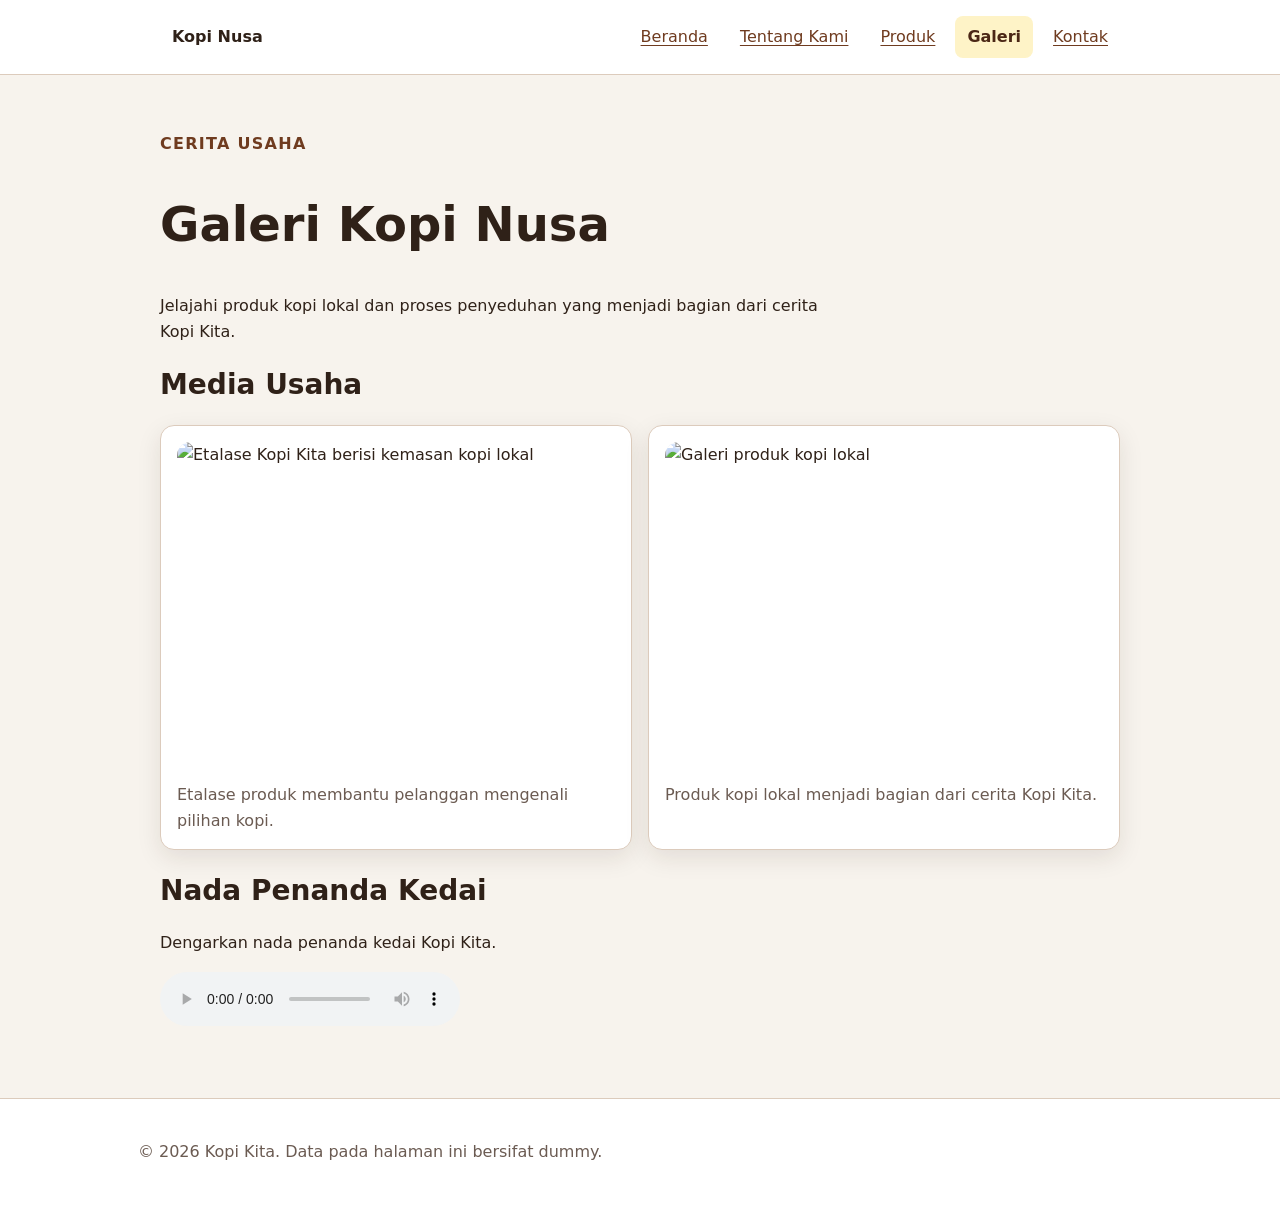
==== galeri.html @ db33be15 "feat: terapkan responsive mobile-first" ====
<!doctype html>
<html lang="id">
<head>
  <meta charset="utf-8">
  <!-- Pengaturan tampilan responsif -->
    <meta name="viewport" content="width=device-width, initial-scale=1" />
    
  <title>Galeri Kopi Nusa - Website UMKM</title>
  <link rel="stylesheet" href="css/style.css">
</head>
<body>
  <a class="skip-link" href="#konten">Lewati ke konten</a>

  <header class="site-header">
    <nav class="nav" aria-label="Navigasi utama">
      <a class="brand" href="index.html">Kopi Nusa</a>
      <ul>
        <li><a href="index.html">Beranda</a></li>
        <li><a href="tentang.html">Tentang Kami</a></li>
        <li><a href="produk.html">Produk</a></li>
        <li><a href="galeri.html" aria-current="page">Galeri</a></li>
        <li><a href="kontak.html">Kontak</a></li>
      </ul>
    </nav>
  </header>

  <main id="konten" class="page">
    <section aria-labelledby="galeri-title">
      <p class="eyebrow">Cerita Usaha</p>
      <h1 id="galeri-title">Galeri Kopi Nusa</h1>
      <p>
        Jelajahi produk kopi lokal dan proses penyeduhan
        yang menjadi bagian dari cerita Kopi Kita.
      </p>

      <h2>Media Usaha</h2>
      
      <div class="gallery-list">
       <figure class="media-card">
       <img
           src="gallery/kopi.webp"
      alt="Etalase Kopi Kita berisi kemasan kopi lokal"
      loading="lazy"
    >
    <figcaption>
      Etalase produk membantu pelanggan mengenali
      pilihan kopi.
    </figcaption>
  </figure>

  <figure class="media-card">
    <img
      src="gallery/img_FuVZ92o.jpg"
      alt="Galeri produk kopi lokal"
      loading="lazy"
    >
    <figcaption>
      Produk kopi lokal menjadi bagian dari
      cerita Kopi Kita.
    </figcaption>
  </figure>
</div>


      <h2>Nada Penanda Kedai</h2>
      <p id="audio-note">
        Dengarkan nada penanda kedai Kopi Kita.
      </p>
      <audio controls aria-describedby="audio-note"
        src="gallery/ssstik.io_1792070258257.mp3">
        Browser Anda tidak mendukung pemutar audio.
      </audio>
    </section>
  </main>

  <footer class="footer">
    <p>&copy; 2026 Kopi Kita. Data pada halaman ini bersifat dummy.</p>
  </footer>
</body>
</html>
---- css/style.css ----
:root {
  /* Color tokens */
  --color-primary: #6f3b1f;
  --color-primary-dark: #4b2e21;
  --color-primary-strong: #4b2715;
  --color-background: #f7f3ed;
  --color-surface: #ffffff;
  --color-surface-soft: #fff8f0;
  --color-text: #2f2118;
  --color-text-muted: #6b5b51;
  --color-muted: #6b5b52;
  --color-border: #dccbbc;
  --color-accent: #ffd166;
  --color-header: #ffffff;
  --color-focus: #1d4ed8;

  /* Spacing tokens */
  --space-1: 0.5rem;
  --space-2: 0.75rem;
  --space-3: 1rem;
  --space-4: 1.5rem;
  --space-5: 2rem;

  /* Radius tokens */
  --radius-sm: 0.5rem;
  --radius-md: 0.875rem;
  --radius-lg: 24px;
  --radius-pill: 999px;

  /* Shadow token */
  --shadow-card: 0 0.5rem 1.5rem rgb(47 33 24 / 0.1);
}

/* Box model */
*,
*::before,
*::after {
  box-sizing: border-box;
}

/* Base */
html {
  color-scheme: light;
  scroll-behavior: smooth;
  -webkit-text-size-adjust: 100%;
}

body {
  margin: 0;
  min-width: 0;
  color: var(--color-text);
  background: var(--color-background);
  font-family: system-ui, -apple-system, BlinkMacSystemFont,
    "Segoe UI", sans-serif;
  font-size: 1rem;
  line-height: 1.6;
}

/* Media responsif */
img,
video,
iframe,
svg {
  max-width: 100%;
}

img,
video {
  display: block;
  height: auto;
}

img {
  border-radius: var(--radius-md);
}

.profile-image {
  width: 100%;
  max-width: 420px;
  aspect-ratio: 4 / 3;
  object-fit: cover;
}

/* Elemen dengan teks panjang */
p,
li,
td,
th,
a,
button,
label {
  overflow-wrap: anywhere;
}

/* Links */
a {
  color: var(--color-primary);
  text-underline-offset: 0.2em;
}

a:hover {
  color: var(--color-primary-strong);
}

/* Skip link */
.skip-link {
  position: absolute;
  top: -5rem;
  left: var(--space-3);
  z-index: 1000;
  max-width: calc(100% - 2rem);
  padding: var(--space-2) var(--space-3);
  color: var(--color-surface);
  background: var(--color-text);
  border-radius: var(--radius-sm);
}

.skip-link:focus {
  top: var(--space-3);
}

/* Keyboard focus */
:focus-visible {
  outline: 3px solid var(--color-focus);
  outline-offset: 3px;
}

/* Header and footer */
.site-header,
.site-footer,
.footer {
  padding: var(--space-3) var(--space-4);
  background: var(--color-surface);
  border-bottom: 1px solid var(--color-border);
}

.site-header {
  position: sticky;
  top: 0;
  z-index: 100;
}

.site-footer,
.footer {
  margin-top: var(--space-5);
  padding: var(--space-4);
  color: var(--color-muted);
  text-align: center;
  border-top: 1px solid var(--color-border);
  border-bottom: 0;
}

/* Navigation and page layout */
.nav,
.page {
  width: min(100% - 2rem, 60rem);
  margin-inline: auto;
}

.page {
  min-width: 0;
  padding-block: clamp(1.5rem, 4vw, 2.5rem);
}

/* Navigation: mobile first */
.nav {
  display: flex;
  flex-direction: column;
  align-items: flex-start;
  gap: var(--space-3);
}

.brand {
  display: inline-block;
  margin-bottom: 0;
  color: var(--color-text);
  font-weight: 800;
  text-decoration: none;
}

.nav ul {
  display: flex;
  flex-direction: column;
  flex-wrap: wrap;
  gap: var(--space-1);
  width: 100%;
  padding: 0;
  margin: 0;
  list-style: none;
}

.nav li {
  min-width: 0;
  margin: 0;
}

.nav a {
  display: inline-block;
  max-width: 100%;
  padding: var(--space-1) var(--space-2);
  border-radius: var(--radius-sm);
}

.nav a[aria-current="page"] {
  color: var(--color-primary-strong);
  font-weight: 700;
  text-decoration: none;
  background: #fef3c7;
}

/* Hero */
.hero {
  display: grid;
  grid-template-columns: minmax(0, 1fr);
  gap: var(--space-4);
  min-width: 0;
  padding: var(--space-4);
  color: var(--color-surface);
  background: var(--color-primary);
  border-radius: var(--radius-md);
}

.hero .eyebrow {
  color: #fef3c7;
}

/* Headings */
h1,
h2,
h3 {
  line-height: 1.2;
  text-wrap: balance;
  overflow-wrap: anywhere;
}

h1 {
  font-size: clamp(2rem, 6vw, 3rem);
}

h2 {
  font-size: clamp(1.35rem, 3vw, 1.75rem);
}

/* Readability */
p,
li {
  max-width: 68ch;
}

.eyebrow {
  color: var(--color-primary);
  font-weight: 800;
  letter-spacing: 0.08em;
  text-transform: uppercase;
}

/* Price */
.price {
  color: var(--color-primary-strong);
  font-weight: 800;
}

/* Buttons */
.button,
button {
  display: inline-block;
  max-width: 100%;
  padding: var(--space-2) var(--space-3);
  color: var(--color-surface);
  font: inherit;
  font-weight: 700;
  text-align: center;
  text-decoration: none;
  cursor: pointer;
  background: var(--color-primary);
  border: 0;
  border-radius: var(--radius-sm);
}

.button:hover,
button:hover {
  color: var(--color-surface);
  background: var(--color-primary-strong);
}

/* Hero button */
.hero button {
  color: var(--color-text);
  background: #fef3c7;
}

.hero button:hover {
  color: var(--color-text);
  background: #fde68a;
}

/* Cards and forms */
.product-card,
.media-card,
form {
  min-width: 0;
  margin-block: var(--space-3);
  padding: var(--space-3);
  background: var(--color-surface);
  border: 1px solid var(--color-border);
  border-radius: var(--radius-md);
  box-shadow: var(--shadow-card);
}

/* Figures and captions */
figure {
  min-width: 0;
  margin-inline: 0;
  margin-bottom: var(--space-4);
}

figcaption,
caption {
  color: var(--color-muted);
}

figcaption {
  margin-top: var(--space-2);
}

/* Products */
.products {
  padding-left: 1.2rem;
}

/* Business information */
.business-info-section {
  min-width: 0;
  margin-top: var(--space-5);
  padding: var(--space-3);
  background: var(--color-surface);
  border-radius: var(--radius-lg);
  box-shadow: var(--shadow-card);
}

.business-info {
  display: flex;
  flex-wrap: wrap;
  gap: var(--space-4);
  min-width: 0;
}

.info-card {
  flex: 1 1 240px;
  min-width: 0;
  padding: var(--space-3);
  background: var(--color-surface-soft);
  border-radius: var(--radius-md);
  box-shadow: var(--shadow-card);
}

.info-card h3 {
  margin-top: 0;
  color: var(--color-primary);
}

.info-card p {
  margin-bottom: var(--space-2);
}

/* Tables */
table {
  width: 100%;
  border-collapse: collapse;
}

caption {
  margin-bottom: var(--space-2);
  font-weight: 700;
  text-align: left;
}

th,
td {
  padding: var(--space-2);
  text-align: left;
  border: 1px solid var(--color-border);
}

th {
  background: var(--color-surface-soft);
}

/* Responsive table wrapper */
.table-scroll {
  width: 100%;
  max-width: 100%;
  min-width: 0;
  overflow-x: auto;
  -webkit-overflow-scrolling: touch;
  border-radius: var(--radius-md);
}

.table-scroll:focus-visible {
  outline: 3px solid var(--color-focus);
  outline-offset: 3px;
}

.table-scroll table {
  width: 100%;
  min-width: 40rem;
  margin-block: 0;
  background: var(--color-surface);
  border: 1px solid var(--color-border);
  border-radius: var(--radius-md);
  box-shadow: var(--shadow-card);
}

/* Forms */
form,
pre {
  min-width: 0;
  padding: var(--space-3);
  background: var(--color-surface);
  border: 1px solid var(--color-border);
  border-radius: var(--radius-md);
  box-shadow: var(--shadow-card);
}

.field {
  min-width: 0;
  margin-bottom: var(--space-3);
}

.field label,
legend {
  display: block;
  margin-bottom: var(--space-1);
  font-weight: 700;
}

.field input,
.field select,
.field textarea {
  display: block;
  width: 100%;
  min-width: 0;
  max-width: 100%;
  padding: var(--space-2);
  color: var(--color-text);
  font: inherit;
  background: var(--color-surface);
  border: 1px solid var(--color-border);
  border-radius: var(--radius-sm);
}

input[type="radio"],
input[type="checkbox"] {
  width: auto;
  accent-color: var(--color-primary);
}

fieldset {
  min-width: 0;
  margin: 0 0 var(--space-3);
  padding: var(--space-3);
  border: 1px solid var(--color-border);
  border-radius: var(--radius-sm);
}

fieldset label {
  display: block;
  margin-bottom: var(--space-1);
}

#preview-form {
  min-width: 0;
  overflow-wrap: anywhere;
  padding: var(--space-3);
  white-space: pre-wrap;
  background: var(--color-surface);
  border: 1px solid var(--color-border);
  border-radius: var(--radius-sm);
}

/* Gallery: mobile first */
.gallery-list,
.gallery-grid {
  display: grid;
  grid-template-columns: minmax(0, 1fr);
  gap: var(--space-3);
  min-width: 0;
}

.media-card {
  min-width: 0;
  margin: 0;
  padding: var(--space-3);
}

.media-card img {
  width: 100%;
  aspect-ratio: 4 / 3;
  object-fit: cover;
  border-radius: var(--radius-md);
}

.media-card figcaption {
  margin-top: var(--space-2);
  color: var(--color-muted);
}

/* Product grid: mobile first */
.product-grid {
  display: grid;
  grid-template-columns: minmax(0, 1fr);
  align-items: stretch;
  gap: var(--space-3);
  min-width: 0;
  margin-top: var(--space-4);
}

.product-grid .product-item {
  position: relative;
  display: flex;
  flex-direction: column;
  min-width: 0;
  margin: 0;
  padding: var(--space-4);
  background: var(--color-surface);
  border: 1px solid var(--color-border);
  border-radius: var(--radius-md);
  box-shadow: none;
}

.product-item h2 {
  margin: 0 0 var(--space-3);
  padding-right: var(--space-3);
  color: var(--color-text);
  font-size: clamp(1.2rem, 3vw, 1.5rem);
  line-height: 1.3;
}

.product-item p {
  margin: 0 0 var(--space-3);
}

.product-card-footer {
  display: flex;
  align-items: center;
  justify-content: space-between;
  flex-wrap: wrap;
  gap: var(--space-2);
  min-width: 0;
  margin-top: auto;
  padding-top: var(--space-2);
}

.product-item .price {
  color: var(--color-text);
  font-size: 1.125rem;
}

.product-item .button-detail {
  display: inline-block;
  padding: var(--space-2) var(--space-3);
  color: var(--color-primary);
  background: transparent;
  border: 1px solid var(--color-primary);
  border-radius: var(--radius-sm);
  text-decoration: none;
  white-space: normal;
}

.product-item .button-detail:hover {
  color: var(--color-surface);
  background: var(--color-primary);
}

.product-badge {
  position: absolute;
  top: var(--space-2);
  right: var(--space-2);
  max-width: calc(100% - 2rem);
  padding: 0.25rem 0.65rem;
  color: var(--color-text);
  background: var(--color-accent);
  border-radius: var(--radius-pill);
  font-size: 0.875rem;
  font-weight: 800;
}

/* Section spacing */
#konten section + section {
  margin-top: var(--space-5);
}

/* Audio */
audio {
  display: block;
  max-width: 100%;
}

/* Breakpoint 1: navigasi dan galeri
   Gejala: navigasi bertumpuk dan galeri terlalu sempit.
   Hasil: navigasi dapat berjajar dan galeri memiliki 2 kolom. */
@media (min-width: 42rem) {
  .nav ul {
    flex-direction: row;
    width: auto;
  }

  .gallery-list,
  .gallery-grid {
    grid-template-columns: repeat(2, minmax(0, 1fr));
  }
}

/* Breakpoint 2: kartu dan hero
   Gejala: ruang horizontal mulai cukup untuk dua kolom.
   Hasil: hero dan kartu produk memanfaatkan lebar layar. */
@media (min-width: 48rem) {
  .hero {
    grid-template-columns: minmax(0, 1.2fr) minmax(0, 0.8fr);
    padding: var(--space-5);
  }

  .product-grid {
    grid-template-columns: repeat(2, minmax(0, 1fr));
  }

  .business-info-section {
    padding: var(--space-4);
  }
}

/* Breakpoint 3: desktop lebar */
@media (min-width: 60rem) {
  .nav {
    flex-direction: row;
    align-items: center;
    justify-content: space-between;
  }

  .product-grid {
    grid-template-columns: repeat(3, minmax(0, 1fr));
  }
}

/* Layar sempit dan ponsel */
@media (max-width: 600px) {
  .site-header,
  .site-footer,
  .footer {
    padding-inline: var(--space-2);
  }

  .hero {
    padding: var(--space-3);
  }

  .business-info-section {
    padding: var(--space-3);
  }

  .info-card {
    flex-basis: 100%;
  }

  th,
  td {
    padding: var(--space-1);
  }
}

/* Reduced motion accessibility */
@media (prefers-reduced-motion: reduce) {
  html {
    scroll-behavior: auto;
  }

  *,
  *::before,
  *::after {
    animation-duration: 0.01ms !important;
    animation-iteration-count: 1 !important;
    transition-duration: 0.01ms !important;
  }
}

/* Mencegah elemen anak melampaui lebar parent */
body {
  min-width: 0;
}

.page {
  width: min(100% - 2rem, 60rem);
  padding-block: clamp(1.5rem, 4vw, 2.5rem);
}

img,
video,
iframe {
  max-width: 100%;
}

img {
  height: auto;
}

/* Ukuran teks fluida */
h1 {
  font-size: clamp(2rem, 5vw + 0.5rem, 3rem);
}

.product-item h2 {
  font-size: clamp(1.15rem, 1.5vw + 0.75rem, 1.5rem);
}

/* Hero: satu kolom secara default */
.hero {
  display: grid;
  grid-template-columns: minmax(0, 1fr);
  gap: var(--space-4);
  min-width: 0;
}

.hero-content,
.hero-media {
  min-width: 0;
}

.hero-media img {
  display: block;
  width: 100%;
  aspect-ratio: 4 / 3;
  object-fit: cover;
}

/* Grid produk: satu kolom di layar sempit */
.product-grid {
  grid-template-columns: minmax(0, 1fr);
}

.product-item {
  min-width: 0;
  overflow-wrap: anywhere;
}

.product-item .product-card-footer {
  min-width: 0;
}

/* Galeri menggunakan nama class dari HTML */
.gallery-list {
  display: grid;
  grid-template-columns: minmax(0, 1fr);
  gap: var(--space-3);
}

.media-card {
  min-width: 0;
}

.media-card img {
  display: block;
  width: 100%;
  aspect-ratio: 4 / 3;
  height: auto;
  object-fit: cover;
}

/* Tabel hanya scroll di area tabel, bukan seluruh halaman */
.table-scroll {
  width: 100%;
  max-width: 100%;
  min-width: 0;
  overflow-x: auto;
  overscroll-behavior-x: contain;
  -webkit-overflow-scrolling: touch;
}

.table-scroll table {
  width: 100%;
  min-width: 40rem;
  margin-block: 0;
}

/* Form tidak boleh melampaui layar */
form,
fieldset,
.field,
.field input,
.field select,
.field textarea,
#preview-form {
  min-width: 0;
  max-width: 100%;
}

.field input,
.field select,
.field textarea {
  width: 100%;
}

#preview-form {
  overflow-wrap: anywhere;
}

/* Breakpoint 1: navigasi dan galeri mulai melebar */
@media (min-width: 42rem) {
  .nav {
    align-items: flex-start;
  }

  .nav ul {
    flex-direction: row;
  }

  .gallery-list {
    grid-template-columns: repeat(2, minmax(0, 1fr));
  }
}

/* Breakpoint 2: hero dan produk untuk layar medium */
@media (min-width: 48rem) {
  .hero {
    grid-template-columns: minmax(0, 1.2fr) minmax(0, 0.8fr);
    align-items: center;
  }

  .product-grid {
    grid-template-columns: repeat(2, minmax(0, 1fr));
  }
}

/* Breakpoint 3: navigasi dan produk untuk layar lebar */
@media (min-width: 60rem) {
  .nav {
    flex-direction: row;
    align-items: center;
    justify-content: space-between;
  }

  .product-grid {
    grid-template-columns: repeat(3, minmax(0, 1fr));
  }
}

/* Tetap nyaman pada layar kecil dan orientasi landscape */
@media (max-width: 26rem) {
  .site-header {
    padding-inline: 0.5rem;
  }

  .nav,
  .page {
    width: min(100% - 1rem, 60rem);
  }

  .product-grid .product-item {
    padding: var(--space-3);
  }

  .product-badge {
    max-width: calc(100% - 1rem);
    overflow-wrap: anywhere;
  }

  th,
  td {
    padding: 0.4rem;
  }
}

/* Aksesibilitas: kurangi animasi jika diminta pengguna */
@media (prefers-reduced-motion: reduce) {
  html {
    scroll-behavior: auto;
  }

  *,
  *::before,
  *::after {
    animation-duration: 0.01ms !important;
    animation-iteration-count: 1 !important;
    transition-duration: 0.01ms !important;
  }
}
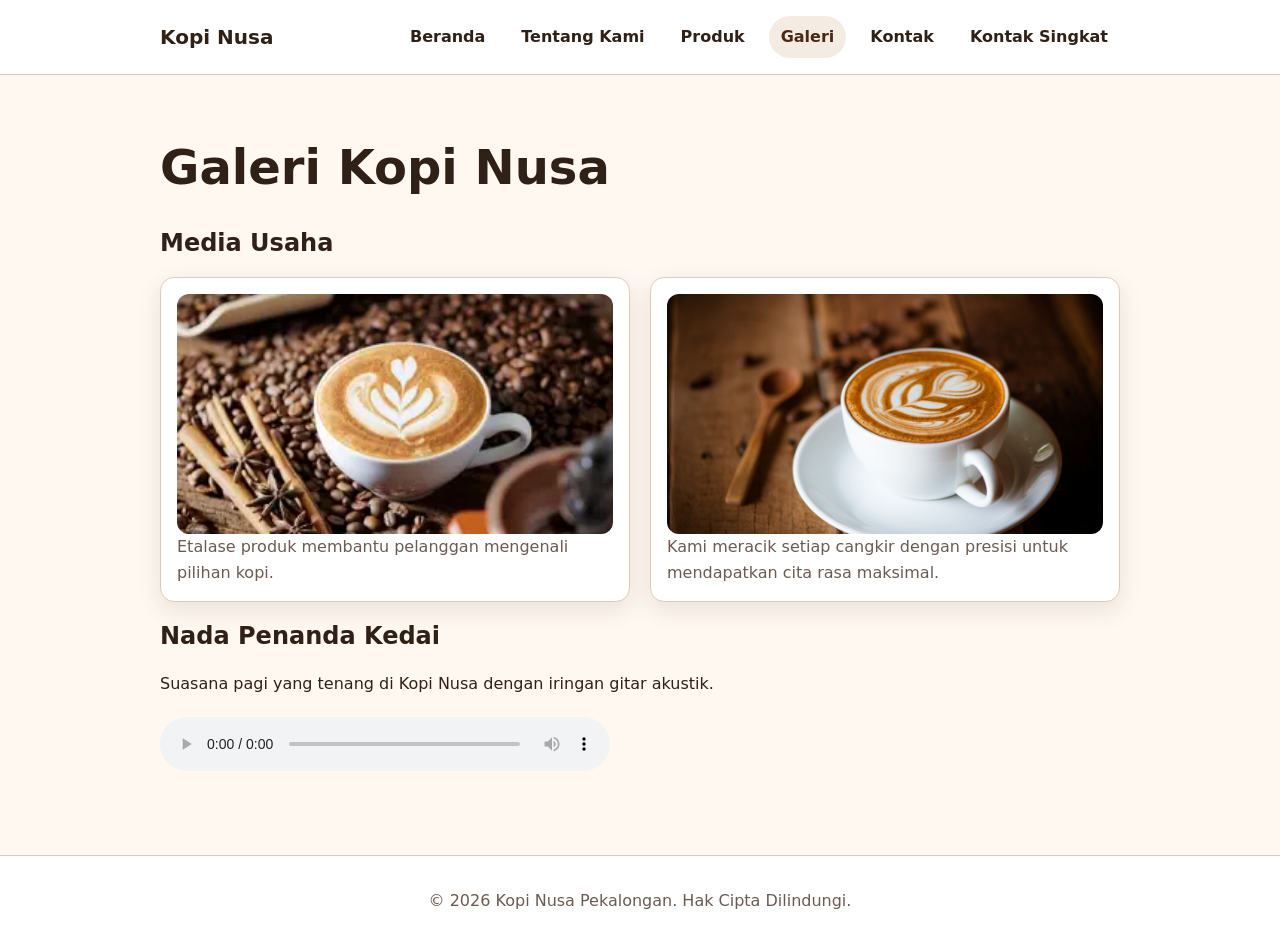
==== commit 551d1fad: "Update website Kopi Nusa" ====
--- a/galeri.html
+++ b/galeri.html
@@ -1,80 +1,143 @@
+
 <!doctype html>
 <html lang="id">
 <head>
-  <meta charset="utf-8">
-  <!-- Pengaturan tampilan responsif -->
-    <meta name="viewport" content="width=device-width, initial-scale=1" />
-    
+  <meta charset="utf-8" />
+  <meta name="viewport" content="width=device-width, initial-scale=1" />
+
   <title>Galeri Kopi Nusa - Website UMKM</title>
-  <link rel="stylesheet" href="css/style.css">
+
+  <link rel="stylesheet" href="css/style.css" />
+  <script src="js/app.js" defer></script>
 </head>
+
 <body>
-  <a class="skip-link" href="#konten">Lewati ke konten</a>
 
+  <a class="skip-link" href="#konten">
+    Lewati ke konten utama
+  </a>
+
+  <!-- HEADER -->
   <header class="site-header">
     <nav class="nav" aria-label="Navigasi utama">
+
       <a class="brand" href="index.html">Kopi Nusa</a>
-      <ul>
+
+      <input
+        type="checkbox"
+        id="nav-toggle"
+        class="nav-toggle-input"
+        aria-controls="menu-utama"
+      />
+
+      <label for="nav-toggle" class="nav-toggle-label">
+        <span class="nav-toggle-icon" aria-hidden="true"></span>
+        <span>Menu</span>
+      </label>
+
+      <ul id="menu-utama" class="nav-links">
         <li><a href="index.html">Beranda</a></li>
         <li><a href="tentang.html">Tentang Kami</a></li>
         <li><a href="produk.html">Produk</a></li>
-        <li><a href="galeri.html" aria-current="page">Galeri</a></li>
+        <li>
+          <a href="galeri.html" aria-current="page" class="active">
+            Galeri
+          </a>
+        </li>
         <li><a href="kontak.html">Kontak</a></li>
+        <li><a href="index.html#kontak">Kontak Singkat</a></li>
       </ul>
+
     </nav>
   </header>
 
+  <!-- KONTEN UTAMA -->
   <main id="konten" class="page">
-    <section aria-labelledby="galeri-title">
-      <p class="eyebrow">Cerita Usaha</p>
-      <h1 id="galeri-title">Galeri Kopi Nusa</h1>
-      <p>
-        Jelajahi produk kopi lokal dan proses penyeduhan
-        yang menjadi bagian dari cerita Kopi Kita.
+
+    <h1>Galeri Kopi Nusa</h1>
+
+    <!-- GALERI FOTO -->
+    <section aria-labelledby="media-title">
+
+      <h2 id="media-title">Media Usaha</h2>
+
+      <div class="gallery-grid">
+
+        <figure class="media-card">
+
+          <img
+            src="gallery/kopi.webp"
+            width="1024"
+            height="683"
+            loading="lazy"
+            alt="Etalase Kopi Nusa berisi kemasan kopi lokal"
+          />
+
+          <figcaption>
+            Etalase produk membantu pelanggan mengenali pilihan kopi.
+          </figcaption>
+
+        </figure>
+
+        <figure class="media-card">
+
+          <img
+            src="gallery/img_FuVZ92o.jpg"
+            width="2576"
+            height="1719"
+            loading="lazy"
+            alt="Barista sedang menyiapkan alat seduh manual V60"
+          />
+
+          <figcaption>
+            Kami meracik setiap cangkir dengan presisi
+            untuk mendapatkan cita rasa maksimal.
+          </figcaption>
+
+        </figure>
+
+      </div>
+
+    </section>
+
+    <!-- AUDIO -->
+    <section aria-labelledby="audio-title">
+
+      <h2 id="audio-title">Nada Penanda Kedai</h2>
+
+      <p id="audio-note">
+        Suasana pagi yang tenang di Kopi Nusa
+        dengan iringan gitar akustik.
       </p>
 
-      <h2>Media Usaha</h2>
-      
-      <div class="gallery-list">
-       <figure class="media-card">
-       <img
-           src="gallery/kopi.webp"
-      alt="Etalase Kopi Kita berisi kemasan kopi lokal"
-      loading="lazy"
-    >
-    <figcaption>
-      Etalase produk membantu pelanggan mengenali
-      pilihan kopi.
-    </figcaption>
-  </figure>
+      <div class="audio-player">
 
-  <figure class="media-card">
-    <img
-      src="gallery/img_FuVZ92o.jpg"
-      alt="Galeri produk kopi lokal"
-      loading="lazy"
-    >
-    <figcaption>
-      Produk kopi lokal menjadi bagian dari
-      cerita Kopi Kita.
-    </figcaption>
-  </figure>
-</div>
+        <audio
+          controls
+          preload="metadata"
+          aria-describedby="audio-note"
+        >
+          <source
+            src="gallery/ssstik.io_1792070258257.mp3"
+            type="audio/mpeg"
+          />
 
+          Browser Anda tidak mendukung pemutar audio.
+        </audio>
 
-      <h2>Nada Penanda Kedai</h2>
-      <p id="audio-note">
-        Dengarkan nada penanda kedai Kopi Kita.
-      </p>
-      <audio controls aria-describedby="audio-note"
-        src="gallery/ssstik.io_1792070258257.mp3">
-        Browser Anda tidak mendukung pemutar audio.
-      </audio>
+      </div>
+
     </section>
+
   </main>
 
-  <footer class="footer">
-    <p>&copy; 2026 Kopi Kita. Data pada halaman ini bersifat dummy.</p>
+  <!-- FOOTER -->
+  <footer class="site-footer">
+    <p>
+      &copy; 2026 Kopi Nusa Pekalongan.
+      Hak Cipta Dilindungi.
+    </p>
   </footer>
+
 </body>
 </html>
--- a/css/style.css
+++ b/css/style.css
@@ -1,156 +1,117 @@
 :root {
-  /* Color tokens */
   --color-primary: #6f3b1f;
-  --color-primary-dark: #4b2e21;
   --color-primary-strong: #4b2715;
-  --color-background: #f7f3ed;
+  --color-text: #2f2118;
+  --color-muted: #6b5b52;
   --color-surface: #ffffff;
   --color-surface-soft: #fff8f0;
-  --color-text: #2f2118;
-  --color-text-muted: #6b5b51;
-  --color-muted: #6b5b52;
   --color-border: #dccbbc;
+  --color-focus: #1d4ed8;
+
   --color-accent: #ffd166;
-  --color-header: #ffffff;
-  --color-focus: #1d4ed8;
-
-  /* Spacing tokens */
+  --color-accent-strong: #ffb703;
+  --color-accent-soft: #fef3c7;
+  --color-tint: #f4ebe2;
+  --color-tint-strong: #ebdfd2;
+  --color-on-accent: #2f2118;
+
   --space-1: 0.5rem;
   --space-2: 0.75rem;
   --space-3: 1rem;
   --space-4: 1.5rem;
   --space-5: 2rem;
 
-  /* Radius tokens */
   --radius-sm: 0.5rem;
   --radius-md: 0.875rem;
-  --radius-lg: 24px;
+  --radius-lg: 1.5rem;
   --radius-pill: 999px;
-
-  /* Shadow token */
   --shadow-card: 0 0.5rem 1.5rem rgb(47 33 24 / 0.1);
 }
 
-/* Box model */
 *,
 *::before,
 *::after {
   box-sizing: border-box;
 }
 
-/* Base */
 html {
   color-scheme: light;
-  scroll-behavior: smooth;
-  -webkit-text-size-adjust: 100%;
 }
 
 body {
   margin: 0;
-  min-width: 0;
   color: var(--color-text);
-  background: var(--color-background);
-  font-family: system-ui, -apple-system, BlinkMacSystemFont,
-    "Segoe UI", sans-serif;
+  background: var(--color-surface-soft);
+  font-family: system-ui, -apple-system, BlinkMacSystemFont, "Segoe UI", sans-serif;
   font-size: 1rem;
   line-height: 1.6;
 }
 
-/* Media responsif */
-img,
-video,
-iframe,
-svg {
+img {
   max-width: 100%;
-}
-
-img,
-video {
-  display: block;
   height: auto;
 }
 
-img {
-  border-radius: var(--radius-md);
-}
-
-.profile-image {
-  width: 100%;
-  max-width: 420px;
-  aspect-ratio: 4 / 3;
-  object-fit: cover;
-}
-
-/* Elemen dengan teks panjang */
-p,
-li,
-td,
-th,
-a,
-button,
-label {
-  overflow-wrap: anywhere;
-}
-
-/* Links */
 a {
   color: var(--color-primary);
-  text-underline-offset: 0.2em;
 }
 
 a:hover {
   color: var(--color-primary-strong);
 }
 
-/* Skip link */
+audio {
+  max-width: 100%;
+}
+
+:focus-visible {
+  outline: 3px solid var(--color-focus);
+  outline-offset: 3px;
+}
+
+.hero :focus-visible {
+  outline-color: var(--color-accent);
+}
+
 .skip-link {
   position: absolute;
   top: -5rem;
   left: var(--space-3);
-  z-index: 1000;
-  max-width: calc(100% - 2rem);
+  z-index: 100;
   padding: var(--space-2) var(--space-3);
   color: var(--color-surface);
+  font-weight: 700;
+  text-decoration: none;
   background: var(--color-text);
-  border-radius: var(--radius-sm);
 }
 
 .skip-link:focus {
   top: var(--space-3);
 }
 
-/* Keyboard focus */
-:focus-visible {
-  outline: 3px solid var(--color-focus);
-  outline-offset: 3px;
-}
-
-/* Header and footer */
 .site-header,
-.site-footer,
-.footer {
+footer {
   padding: var(--space-3) var(--space-4);
   background: var(--color-surface);
   border-bottom: 1px solid var(--color-border);
 }
 
-.site-header {
-  position: sticky;
-  top: 0;
-  z-index: 100;
-}
-
-.site-footer,
-.footer {
+footer {
   margin-top: var(--space-5);
-  padding: var(--space-4);
   color: var(--color-muted);
   text-align: center;
   border-top: 1px solid var(--color-border);
   border-bottom: 0;
 }
 
-/* Navigation and page layout */
+footer p {
+  margin-inline: auto;
+}
+
+.site-header {
+  padding-inline: 0;
+}
+
 .nav,
 .page {
   width: min(100% - 2rem, 60rem);
@@ -158,79 +119,147 @@
 }
 
 .page {
-  min-width: 0;
-  padding-block: clamp(1.5rem, 4vw, 2.5rem);
-}
-
-/* Navigation: mobile first */
+  padding-block: var(--space-5);
+}
+
 .nav {
   display: flex;
-  flex-direction: column;
-  align-items: flex-start;
+  flex-wrap: wrap;
   gap: var(--space-3);
+  align-items: center;
+  justify-content: space-between;
 }
 
 .brand {
   display: inline-block;
   margin-bottom: 0;
   color: var(--color-text);
+  font-size: 1.25rem;
   font-weight: 800;
   text-decoration: none;
 }
 
 .nav ul {
-  display: flex;
+  display: none;
   flex-direction: column;
-  flex-wrap: wrap;
-  gap: var(--space-1);
-  width: 100%;
+  flex-basis: 100%;
+  gap: var(--space-2);
   padding: 0;
   margin: 0;
   list-style: none;
 }
 
+.nav-toggle-input {
+  position: absolute;
+  width: 1px;
+  height: 1px;
+  margin: -1px;
+  overflow: hidden;
+  clip-path: inset(50%);
+  white-space: nowrap;
+}
+
+.nav-toggle-label {
+  display: inline-flex;
+  align-items: center;
+  gap: var(--space-2);
+  min-height: 2.75rem;
+  padding: var(--space-1) var(--space-3);
+  color: var(--color-text);
+  font-weight: 700;
+  cursor: pointer;
+  background: var(--color-surface-soft);
+  border: 1px solid var(--color-border);
+  border-radius: var(--radius-pill);
+}
+
+.nav-toggle-label:hover,
+.nav-toggle-input:checked + .nav-toggle-label {
+  background: var(--color-tint);
+}
+
+.nav-toggle-input:focus-visible + .nav-toggle-label {
+  outline: 3px solid var(--color-focus);
+  outline-offset: 3px;
+}
+
+.nav-toggle-input:checked ~ .nav-links {
+  display: flex;
+}
+
+.nav-toggle-icon,
+.nav-toggle-icon::before,
+.nav-toggle-icon::after {
+  display: block;
+  width: 1.25rem;
+  height: 2px;
+  background: currentcolor;
+  border-radius: 2px;
+}
+
+.nav-toggle-icon {
+  position: relative;
+}
+
+.nav-toggle-icon::before,
+.nav-toggle-icon::after {
+  position: absolute;
+  left: 0;
+  content: "";
+}
+
+.nav-toggle-icon::before {
+  top: -0.4rem;
+}
+
+.nav-toggle-icon::after {
+  top: 0.4rem;
+}
+
+.nav-toggle-input:checked + .nav-toggle-label .nav-toggle-icon {
+  background: transparent;
+}
+
+.nav-toggle-input:checked + .nav-toggle-label .nav-toggle-icon::before {
+  top: 0;
+  transform: rotate(45deg);
+}
+
+.nav-toggle-input:checked + .nav-toggle-label .nav-toggle-icon::after {
+  top: 0;
+  transform: rotate(-45deg);
+}
+
 .nav li {
-  min-width: 0;
+  display: inline-block;
   margin: 0;
 }
 
-.nav a {
+.nav ul a {
   display: inline-block;
-  max-width: 100%;
   padding: var(--space-1) var(--space-2);
+  color: var(--color-text);
+  font-weight: 700;
+  text-decoration: none;
   border-radius: var(--radius-sm);
+}
+
+.nav ul a:hover {
+  color: var(--color-primary-strong);
+  background: var(--color-surface-soft);
 }
 
 .nav a[aria-current="page"] {
   color: var(--color-primary-strong);
-  font-weight: 700;
-  text-decoration: none;
-  background: #fef3c7;
-}
-
-/* Hero */
-.hero {
-  display: grid;
-  grid-template-columns: minmax(0, 1fr);
-  gap: var(--space-4);
-  min-width: 0;
-  padding: var(--space-4);
-  color: var(--color-surface);
-  background: var(--color-primary);
-  border-radius: var(--radius-md);
-}
-
-.hero .eyebrow {
-  color: #fef3c7;
-}
-
-/* Headings */
+  background: var(--color-tint);
+  border-radius: var(--radius-pill);
+}
+
 h1,
 h2,
 h3 {
   line-height: 1.2;
   text-wrap: balance;
-  overflow-wrap: anywhere;
 }
 
 h1 {
@@ -238,38 +267,55 @@
 }
 
 h2 {
-  font-size: clamp(1.35rem, 3vw, 1.75rem);
-}
-
-/* Readability */
+  font-size: 1.5rem;
+}
+
+h3 {
+  font-size: 1.25rem;
+}
+
 p,
 li {
   max-width: 68ch;
 }
 
 .eyebrow {
+  margin: 0 0 var(--space-1);
   color: var(--color-primary);
   font-weight: 800;
   letter-spacing: 0.08em;
   text-transform: uppercase;
 }
 
-/* Price */
-.price {
-  color: var(--color-primary-strong);
-  font-weight: 800;
-}
-
-/* Buttons */
-.button,
-button {
+.hero {
+  margin-bottom: var(--space-5);
+  padding: clamp(var(--space-3), 4vw, var(--space-5));
+  color: var(--color-surface);
+  background: var(--color-primary);
+  border-radius: var(--radius-lg);
+  display: grid;
+  grid-template-columns: 1fr;
+  gap: var(--space-4);
+  align-items: center;
+}
+
+.hero .eyebrow {
+  color: var(--color-accent);
+}
+
+.hero-image {
+  width: 100%;
+  margin-bottom: 0;
+  border-radius: var(--radius-md);
+}
+
+button,
+.button {
   display: inline-block;
-  max-width: 100%;
   padding: var(--space-2) var(--space-3);
   color: var(--color-surface);
   font: inherit;
   font-weight: 700;
-  text-align: center;
   text-decoration: none;
   cursor: pointer;
   background: var(--color-primary);
@@ -277,28 +323,37 @@
   border-radius: var(--radius-sm);
 }
 
-.button:hover,
-button:hover {
+button:hover,
+.button:hover {
   color: var(--color-surface);
   background: var(--color-primary-strong);
 }
 
-/* Hero button */
 .hero button {
-  color: var(--color-text);
-  background: #fef3c7;
+  color: var(--color-on-accent);
+  background: var(--color-accent);
 }
 
 .hero button:hover {
-  color: var(--color-text);
-  background: #fde68a;
-}
-
-/* Cards and forms */
+  color: var(--color-on-accent);
+  background: var(--color-accent-strong);
+}
+
+.promo-text {
+  display: none;
+  margin-top: var(--space-4);
+  padding: var(--space-3) var(--space-4);
+  color: var(--color-on-accent);
+  font-weight: 700;
+  background: var(--color-accent);
+  border-radius: var(--radius-sm);
+}
+
+.info-card,
+.media-card,
 .product-card,
-.media-card,
+table,
 form {
-  min-width: 0;
   margin-block: var(--space-3);
   padding: var(--space-3);
   background: var(--color-surface);
@@ -307,11 +362,32 @@
   box-shadow: var(--shadow-card);
 }
 
-/* Figures and captions */
+.info-card {
+  padding: var(--space-4);
+  border-top: 0.4rem solid var(--color-accent);
+  border-radius: var(--radius-lg);
+}
+
+.info-card h3 {
+  margin-top: 0;
+  color: var(--color-primary);
+}
+
+.info-card p {
+  margin-bottom: var(--space-1);
+}
+
+.products {
+  padding-left: 1.2rem;
+  margin-bottom: var(--space-5);
+}
+
 figure {
-  min-width: 0;
   margin-inline: 0;
-  margin-bottom: var(--space-4);
+}
+
+.media-card img {
+  border-radius: var(--radius-sm);
 }
 
 figcaption,
@@ -319,54 +395,75 @@
   color: var(--color-muted);
 }
 
-figcaption {
-  margin-top: var(--space-2);
-}
-
-/* Products */
-.products {
-  padding-left: 1.2rem;
-}
-
-/* Business information */
-.business-info-section {
-  min-width: 0;
-  margin-top: var(--space-5);
-  padding: var(--space-3);
-  background: var(--color-surface);
-  border-radius: var(--radius-lg);
-  box-shadow: var(--shadow-card);
-}
-
-.business-info {
+.product-grid,
+.gallery-grid {
+  display: grid;
+  grid-template-columns: 1fr;
+  gap: var(--space-3);
+}
+
+.product-card {
+  position: relative;
   display: flex;
+  flex-direction: column;
+  gap: var(--space-2);
+  padding-inline: max(var(--space-3), 2vw);
+  padding-top: calc(var(--space-5) + var(--space-2));
+}
+
+.product-card h3,
+.product-card p {
+  margin-block: 0;
+}
+
+.product-grid .product-card,
+.gallery-grid .media-card {
+  margin-block: 0;
+}
+
+.product-badge {
+  position: absolute;
+  inset-block-start: var(--space-2);
+  inset-inline-end: var(--space-2);
+  padding: 0.25rem var(--space-2);
+  color: var(--color-primary-strong);
+  font-size: 0.875rem;
+  font-weight: 800;
+  background: var(--color-accent-soft);
+  border-radius: var(--radius-pill);
+}
+
+.price {
+  font-weight: 700;
+  color: var(--color-primary);
+}
+
+.card-actions {
+  display: flex;
+  gap: var(--space-2);
+  align-items: center;
   flex-wrap: wrap;
-  gap: var(--space-4);
-  min-width: 0;
-}
-
-.info-card {
-  flex: 1 1 240px;
-  min-width: 0;
-  padding: var(--space-3);
-  background: var(--color-surface-soft);
-  border-radius: var(--radius-md);
-  box-shadow: var(--shadow-card);
-}
-
-.info-card h3 {
-  margin-top: 0;
-  color: var(--color-primary);
-}
-
-.info-card p {
-  margin-bottom: var(--space-2);
-}
-
-/* Tables */
+  margin-top: auto;
+}
+
 table {
   width: 100%;
   border-collapse: collapse;
+  border-radius: 0;
+}
+
+.table-scroll {
+  max-width: 100%;
+  overflow-x: auto;
+}
+
+.table-scroll:focus-visible {
+  outline: 3px solid var(--color-focus);
+  outline-offset: 3px;
+}
+
+.table-scroll table {
+  min-width: 40rem;
 }
 
 caption {
@@ -386,44 +483,7 @@
   background: var(--color-surface-soft);
 }
 
-/* Responsive table wrapper */
-.table-scroll {
-  width: 100%;
-  max-width: 100%;
-  min-width: 0;
-  overflow-x: auto;
-  -webkit-overflow-scrolling: touch;
-  border-radius: var(--radius-md);
-}
-
-.table-scroll:focus-visible {
-  outline: 3px solid var(--color-focus);
-  outline-offset: 3px;
-}
-
-.table-scroll table {
-  width: 100%;
-  min-width: 40rem;
-  margin-block: 0;
-  background: var(--color-surface);
-  border: 1px solid var(--color-border);
-  border-radius: var(--radius-md);
-  box-shadow: var(--shadow-card);
-}
-
-/* Forms */
-form,
-pre {
-  min-width: 0;
-  padding: var(--space-3);
-  background: var(--color-surface);
-  border: 1px solid var(--color-border);
-  border-radius: var(--radius-md);
-  box-shadow: var(--shadow-card);
-}
-
 .field {
-  min-width: 0;
   margin-bottom: var(--space-3);
 }
 
@@ -437,12 +497,9 @@
 .field input,
 .field select,
 .field textarea {
-  display: block;
   width: 100%;
-  min-width: 0;
-  max-width: 100%;
   padding: var(--space-2);
-  color: var(--color-text);
+  color: inherit;
   font: inherit;
   background: var(--color-surface);
   border: 1px solid var(--color-border);
@@ -452,25 +509,35 @@
 input[type="radio"],
 input[type="checkbox"] {
   width: auto;
-  accent-color: var(--color-primary);
+}
+
+.field-help {
+  display: block;
+  margin-top: var(--space-1);
+  color: var(--color-muted);
+  font-size: 0.875rem;
 }
 
 fieldset {
-  min-width: 0;
   margin: 0 0 var(--space-3);
   padding: var(--space-3);
   border: 1px solid var(--color-border);
   border-radius: var(--radius-sm);
 }
 
+legend {
+  padding-inline: var(--space-1);
+  color: var(--color-primary);
+}
+
 fieldset label {
   display: block;
   margin-bottom: var(--space-1);
+  font-weight: 400;
+  cursor: pointer;
 }
 
 #preview-form {
-  min-width: 0;
-  overflow-wrap: anywhere;
   padding: var(--space-3);
   white-space: pre-wrap;
   background: var(--color-surface);
@@ -478,163 +545,135 @@
   border-radius: var(--radius-sm);
 }
 
-/* Gallery: mobile first */
-.gallery-list,
-.gallery-grid {
+.form-grid {
   display: grid;
-  grid-template-columns: minmax(0, 1fr);
+  grid-template-columns: 1fr;
   gap: var(--space-3);
+}
+
+.form-grid .field,
+.form-grid fieldset {
+  margin: 0;
+}
+
+.form-grid fieldset {
   min-width: 0;
 }
 
-.media-card {
-  min-width: 0;
+.field-wide {
+  grid-column: 1 / -1;
+}
+
+.option-list {
+  display: flex;
+  flex-wrap: wrap;
+  gap: var(--space-1) var(--space-3);
+}
+
+.option-list label {
+  margin-bottom: 0;
+}
+
+.form-actions {
+  display: flex;
+  flex-wrap: wrap;
+  align-items: center;
+  gap: var(--space-3);
+}
+
+.form-actions .field-help {
   margin: 0;
-  padding: var(--space-3);
-}
-
-.media-card img {
-  width: 100%;
-  aspect-ratio: 4 / 3;
-  object-fit: cover;
-  border-radius: var(--radius-md);
-}
-
-.media-card figcaption {
-  margin-top: var(--space-2);
-  color: var(--color-muted);
-}
-
-/* Product grid: mobile first */
-.product-grid {
+}
+
+.js-product-grid {
   display: grid;
-  grid-template-columns: minmax(0, 1fr);
-  align-items: stretch;
-  gap: var(--space-3);
-  min-width: 0;
-  margin-top: var(--space-4);
-}
-
-.product-grid .product-item {
+  grid-template-columns: repeat(auto-fit, minmax(14rem, 1fr));
+  gap: var(--space-4);
+  margin-block: var(--space-4);
+}
+
+.js-product-card {
   position: relative;
   display: flex;
   flex-direction: column;
-  min-width: 0;
-  margin: 0;
+  gap: var(--space-2);
   padding: var(--space-4);
+  border: 1px solid var(--color-border);
+  border-radius: var(--radius-lg);
   background: var(--color-surface);
-  border: 1px solid var(--color-border);
-  border-radius: var(--radius-md);
-  box-shadow: none;
-}
-
-.product-item h2 {
-  margin: 0 0 var(--space-3);
-  padding-right: var(--space-3);
+  box-shadow: var(--shadow-card);
+}
+
+.js-product-card h3 {
+  margin-block: 0;
   color: var(--color-text);
-  font-size: clamp(1.2rem, 3vw, 1.5rem);
-  line-height: 1.3;
-}
-
-.product-item p {
-  margin: 0 0 var(--space-3);
-}
-
-.product-card-footer {
-  display: flex;
-  align-items: center;
-  justify-content: space-between;
-  flex-wrap: wrap;
-  gap: var(--space-2);
-  min-width: 0;
-  margin-top: auto;
-  padding-top: var(--space-2);
-}
-
-.product-item .price {
-  color: var(--color-text);
-  font-size: 1.125rem;
-}
-
-.product-item .button-detail {
-  display: inline-block;
-  padding: var(--space-2) var(--space-3);
+}
+
+.category-note {
+  margin-block: 0;
+  font-size: 0.875rem;
+  color: var(--color-muted);
+}
+
+.stock-badge {
+  display: inline-flex;
+  align-self: flex-start;
+  margin-block-start: var(--space-1);
+  padding: 0.25rem 0.6rem;
+  border-radius: var(--radius-pill);
+  font-size: 0.85rem;
+  font-weight: 700;
+  background: #dcfce7;
+  color: #166534;
+}
+
+.stock-badge.warning {
+  background: #fef3c7;
+  color: #92400e;
+}
+
+.stock-badge.empty {
+  background: #fee2e2;
+  color: #991b1b;
+}
+
+.order-note {
+  margin-block-end: 0;
+  font-weight: 700;
   color: var(--color-primary);
-  background: transparent;
-  border: 1px solid var(--color-primary);
-  border-radius: var(--radius-sm);
-  text-decoration: none;
-  white-space: normal;
-}
-
-.product-item .button-detail:hover {
-  color: var(--color-surface);
-  background: var(--color-primary);
-}
-
-.product-badge {
-  position: absolute;
-  top: var(--space-2);
-  right: var(--space-2);
-  max-width: calc(100% - 2rem);
-  padding: 0.25rem 0.65rem;
-  color: var(--color-text);
-  background: var(--color-accent);
-  border-radius: var(--radius-pill);
-  font-size: 0.875rem;
-  font-weight: 800;
-}
-
-/* Section spacing */
-#konten section + section {
-  margin-top: var(--space-5);
-}
-
-/* Audio */
-audio {
-  display: block;
-  max-width: 100%;
-}
-
-/* Breakpoint 1: navigasi dan galeri
-   Gejala: navigasi bertumpuk dan galeri terlalu sempit.
-   Hasil: navigasi dapat berjajar dan galeri memiliki 2 kolom. */
+}
+
 @media (min-width: 42rem) {
-  .nav ul {
-    flex-direction: row;
-    width: auto;
-  }
-
-  .gallery-list,
-  .gallery-grid {
+  .gallery-grid,
+  .form-grid {
     grid-template-columns: repeat(2, minmax(0, 1fr));
   }
 }
 
-/* Breakpoint 2: kartu dan hero
-   Gejala: ruang horizontal mulai cukup untuk dua kolom.
-   Hasil: hero dan kartu produk memanfaatkan lebar layar. */
 @media (min-width: 48rem) {
   .hero {
-    grid-template-columns: minmax(0, 1.2fr) minmax(0, 0.8fr);
-    padding: var(--space-5);
+    grid-template-columns: 1.2fr 0.8fr;
   }
 
   .product-grid {
     grid-template-columns: repeat(2, minmax(0, 1fr));
   }
-
-  .business-info-section {
-    padding: var(--space-4);
-  }
-}
-
-/* Breakpoint 3: desktop lebar */
+}
+
 @media (min-width: 60rem) {
   .nav {
+    flex-wrap: nowrap;
+  }
+
+  .nav ul {
+    display: flex;
     flex-direction: row;
-    align-items: center;
-    justify-content: space-between;
+    flex-wrap: wrap;
+    flex-basis: auto;
+  }
+
+  .nav-toggle-label {
+    display: none;
   }
 
   .product-grid {
@@ -642,244 +681,77 @@
   }
 }
 
-/* Layar sempit dan ponsel */
-@media (max-width: 600px) {
-  .site-header,
-  .site-footer,
-  .footer {
-    padding-inline: var(--space-2);
-  }
-
-  .hero {
-    padding: var(--space-3);
-  }
-
-  .business-info-section {
-    padding: var(--space-3);
-  }
-
-  .info-card {
-    flex-basis: 100%;
-  }
-
-  th,
-  td {
-    padding: var(--space-1);
-  }
-}
-
-/* Reduced motion accessibility */
-@media (prefers-reduced-motion: reduce) {
-  html {
-    scroll-behavior: auto;
-  }
-
-  *,
-  *::before,
-  *::after {
-    animation-duration: 0.01ms !important;
-    animation-iteration-count: 1 !important;
-    transition-duration: 0.01ms !important;
-  }
-}
-
-/* Mencegah elemen anak melampaui lebar parent */
-body {
-  min-width: 0;
-}
-
-.page {
-  width: min(100% - 2rem, 60rem);
-  padding-block: clamp(1.5rem, 4vw, 2.5rem);
-}
-
-img,
-video,
-iframe {
-  max-width: 100%;
-}
-
-img {
-  height: auto;
-}
-
-/* Ukuran teks fluida */
-h1 {
-  font-size: clamp(2rem, 5vw + 0.5rem, 3rem);
-}
-
-.product-item h2 {
-  font-size: clamp(1.15rem, 1.5vw + 0.75rem, 1.5rem);
-}
-
-/* Hero: satu kolom secara default */
-.hero {
-  display: grid;
-  grid-template-columns: minmax(0, 1fr);
-  gap: var(--space-4);
-  min-width: 0;
-}
-
-.hero-content,
-.hero-media {
-  min-width: 0;
-}
-
-.hero-media img {
-  display: block;
-  width: 100%;
-  aspect-ratio: 4 / 3;
-  object-fit: cover;
-}
-
-/* Grid produk: satu kolom di layar sempit */
-.product-grid {
-  grid-template-columns: minmax(0, 1fr);
-}
-
-.product-item {
-  min-width: 0;
-  overflow-wrap: anywhere;
-}
-
-.product-item .product-card-footer {
-  min-width: 0;
-}
-
-/* Galeri menggunakan nama class dari HTML */
-.gallery-list {
-  display: grid;
-  grid-template-columns: minmax(0, 1fr);
-  gap: var(--space-3);
-}
-
+
+/* Mengatur ukuran gambar pada halaman produk */
 .media-card {
-  min-width: 0;
+  max-width: 650px;
+  margin: 25px auto;
 }
 
 .media-card img {
   display: block;
   width: 100%;
-  aspect-ratio: 4 / 3;
-  height: auto;
+  max-width: 650px;
+  height: 280px;
   object-fit: cover;
-}
-
-/* Tabel hanya scroll di area tabel, bukan seluruh halaman */
-.table-scroll {
+  border-radius: 12px;
+}
+
+/* Tampilan HP */
+@media (max-width: 600px) {
+  .media-card {
+    max-width: 100%;
+  }
+
+  .media-card img {
+    height: 200px;
+  }
+}
+
+
+/* GALERI KOPI NUSA */
+
+.gallery-grid {
+  display: grid;
+  grid-template-columns: repeat(2, minmax(0, 1fr));
+  gap: 20px;
+  margin-top: 20px;
+}
+
+.gallery-grid .media-card {
   width: 100%;
-  max-width: 100%;
-  min-width: 0;
-  overflow-x: auto;
-  overscroll-behavior-x: contain;
-  -webkit-overflow-scrolling: touch;
-}
-
-.table-scroll table {
+  max-width: 500px;
+  margin: 0 auto;
+}
+
+.gallery-grid .media-card img {
+  display: block;
   width: 100%;
-  min-width: 40rem;
-  margin-block: 0;
-}
-
-/* Form tidak boleh melampaui layar */
-form,
-fieldset,
-.field,
-.field input,
-.field select,
-.field textarea,
-#preview-form {
-  min-width: 0;
-  max-width: 100%;
-}
-
-.field input,
-.field select,
-.field textarea {
+  height: 240px;
+  object-fit: cover;
+  border-radius: 12px;
+}
+
+/* AUDIO PLAYER */
+
+.audio-player {
+  max-width: 450px;
+  margin: 20px 0;
+}
+
+.audio-player audio {
+  display: block;
   width: 100%;
 }
 
-#preview-form {
-  overflow-wrap: anywhere;
-}
-
-/* Breakpoint 1: navigasi dan galeri mulai melebar */
-@media (min-width: 42rem) {
-  .nav {
-    align-items: flex-start;
-  }
-
-  .nav ul {
-    flex-direction: row;
-  }
-
-  .gallery-list {
-    grid-template-columns: repeat(2, minmax(0, 1fr));
-  }
-}
-
-/* Breakpoint 2: hero dan produk untuk layar medium */
-@media (min-width: 48rem) {
-  .hero {
-    grid-template-columns: minmax(0, 1.2fr) minmax(0, 0.8fr);
-    align-items: center;
-  }
-
-  .product-grid {
-    grid-template-columns: repeat(2, minmax(0, 1fr));
-  }
-}
-
-/* Breakpoint 3: navigasi dan produk untuk layar lebar */
-@media (min-width: 60rem) {
-  .nav {
-    flex-direction: row;
-    align-items: center;
-    justify-content: space-between;
-  }
-
-  .product-grid {
-    grid-template-columns: repeat(3, minmax(0, 1fr));
-  }
-}
-
-/* Tetap nyaman pada layar kecil dan orientasi landscape */
-@media (max-width: 26rem) {
-  .site-header {
-    padding-inline: 0.5rem;
-  }
-
-  .nav,
-  .page {
-    width: min(100% - 1rem, 60rem);
-  }
-
-  .product-grid .product-item {
-    padding: var(--space-3);
-  }
-
-  .product-badge {
-    max-width: calc(100% - 1rem);
-    overflow-wrap: anywhere;
-  }
-
-  th,
-  td {
-    padding: 0.4rem;
-  }
-}
-
-/* Aksesibilitas: kurangi animasi jika diminta pengguna */
-@media (prefers-reduced-motion: reduce) {
-  html {
-    scroll-behavior: auto;
-  }
-
-  *,
-  *::before,
-  *::after {
-    animation-duration: 0.01ms !important;
-    animation-iteration-count: 1 !important;
-    transition-duration: 0.01ms !important;
-  }
-}+/* TAMPILAN HP */
+
+@media (max-width: 600px) {
+  .gallery-grid {
+    grid-template-columns: 1fr;
+  }
+
+  .gallery-grid .media-card img {
+    height: 210px;
+  }
+}
